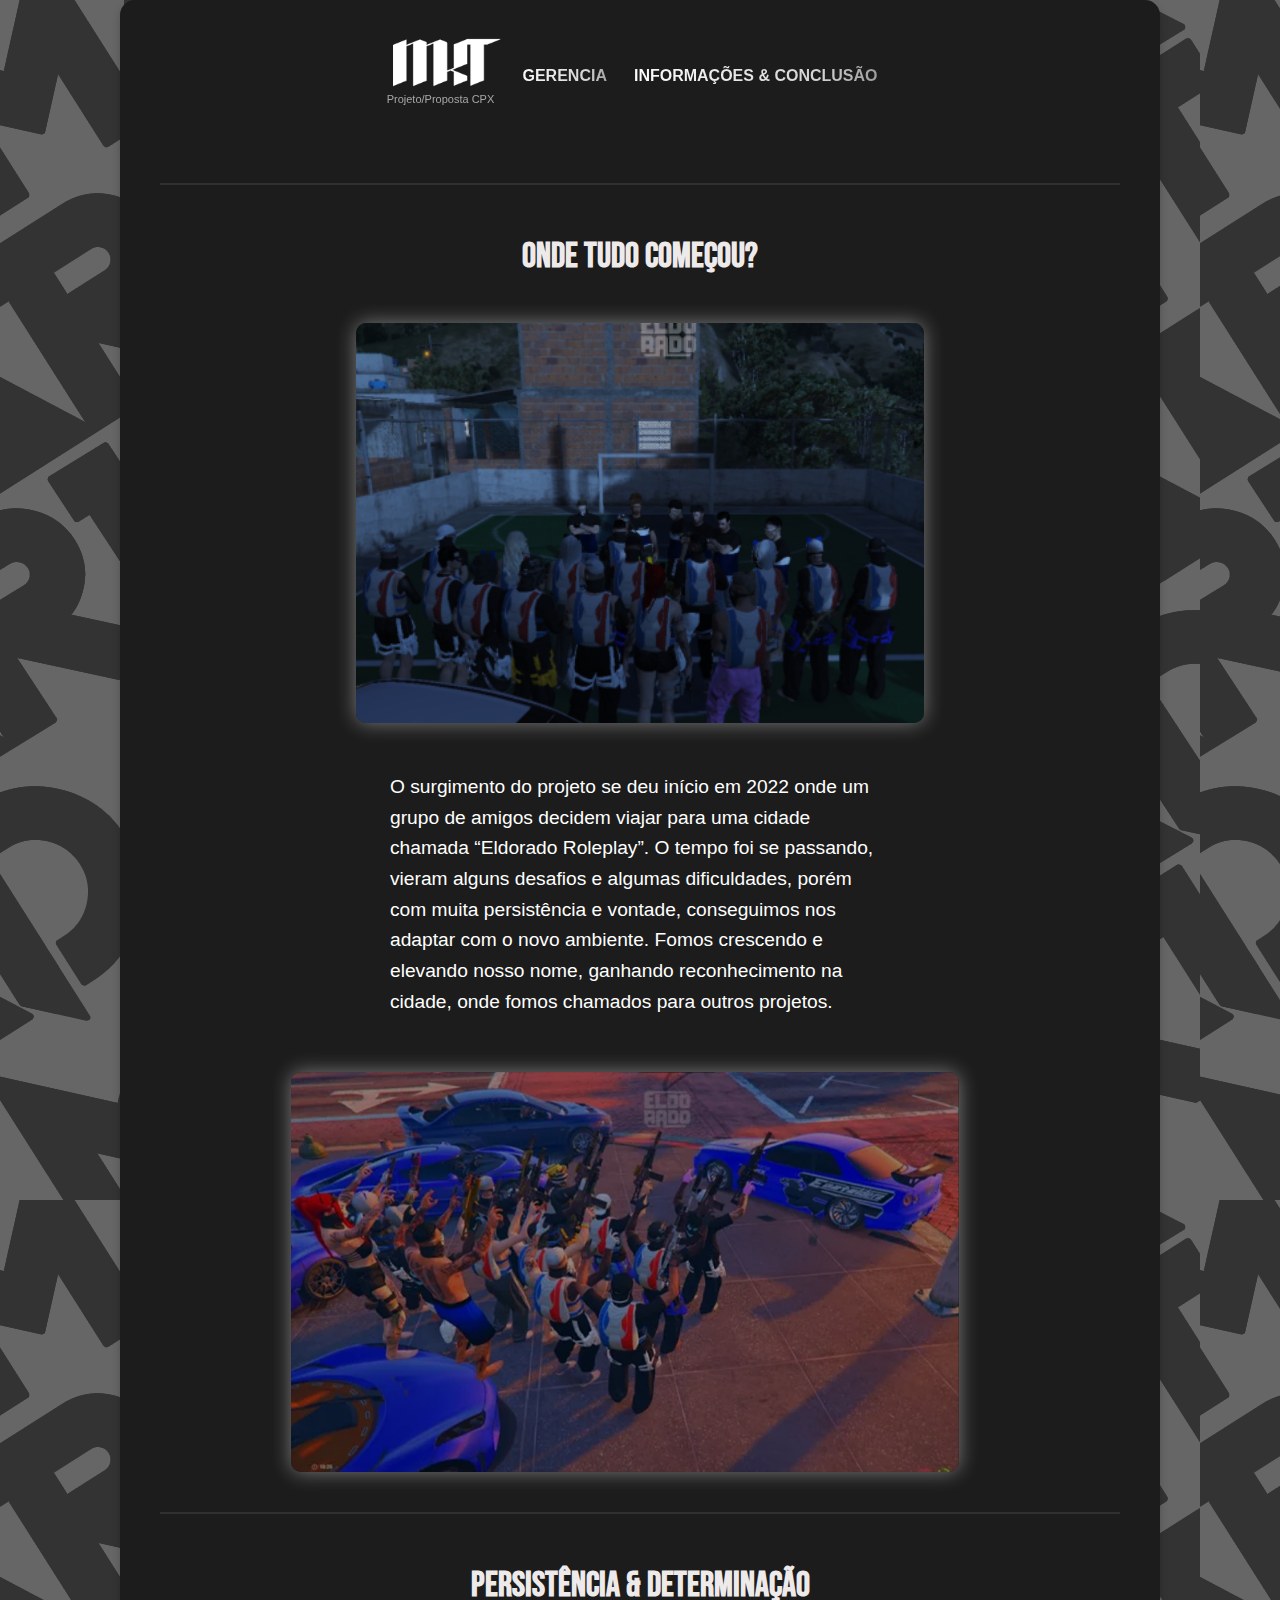
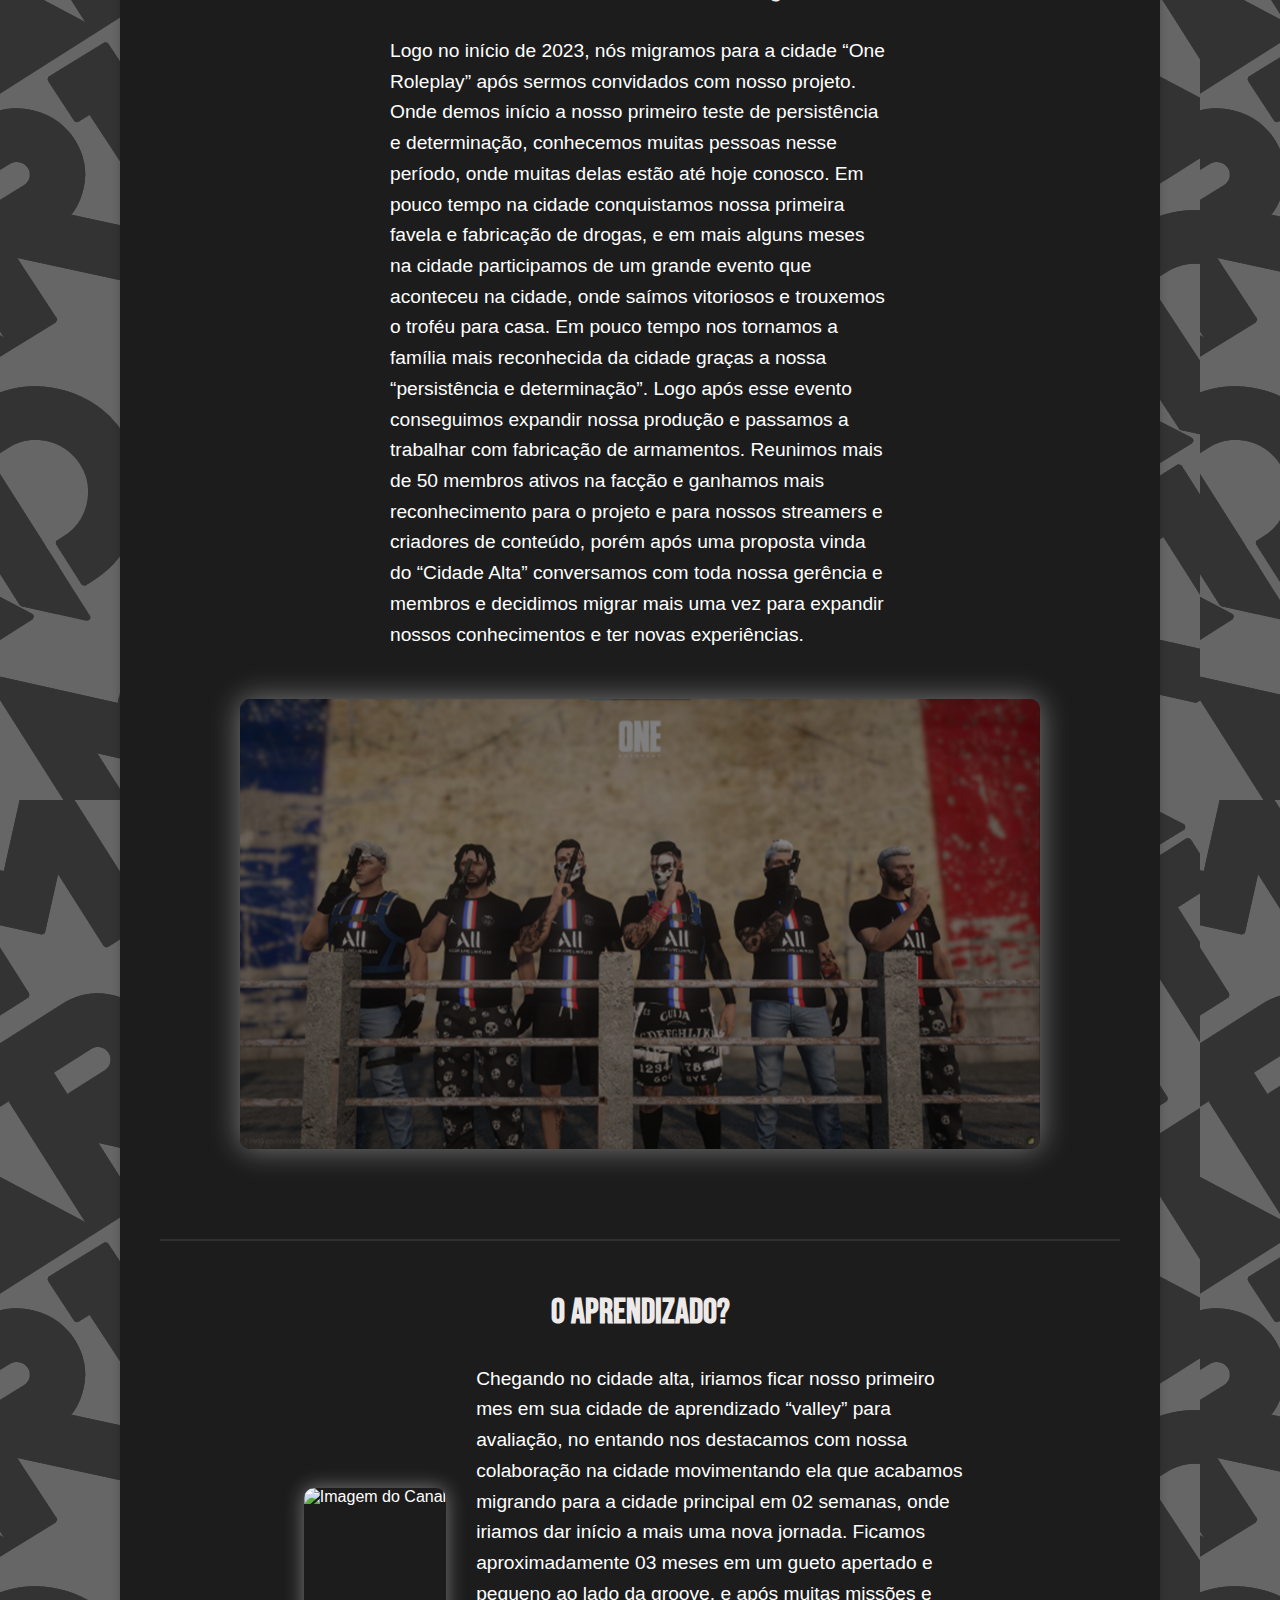
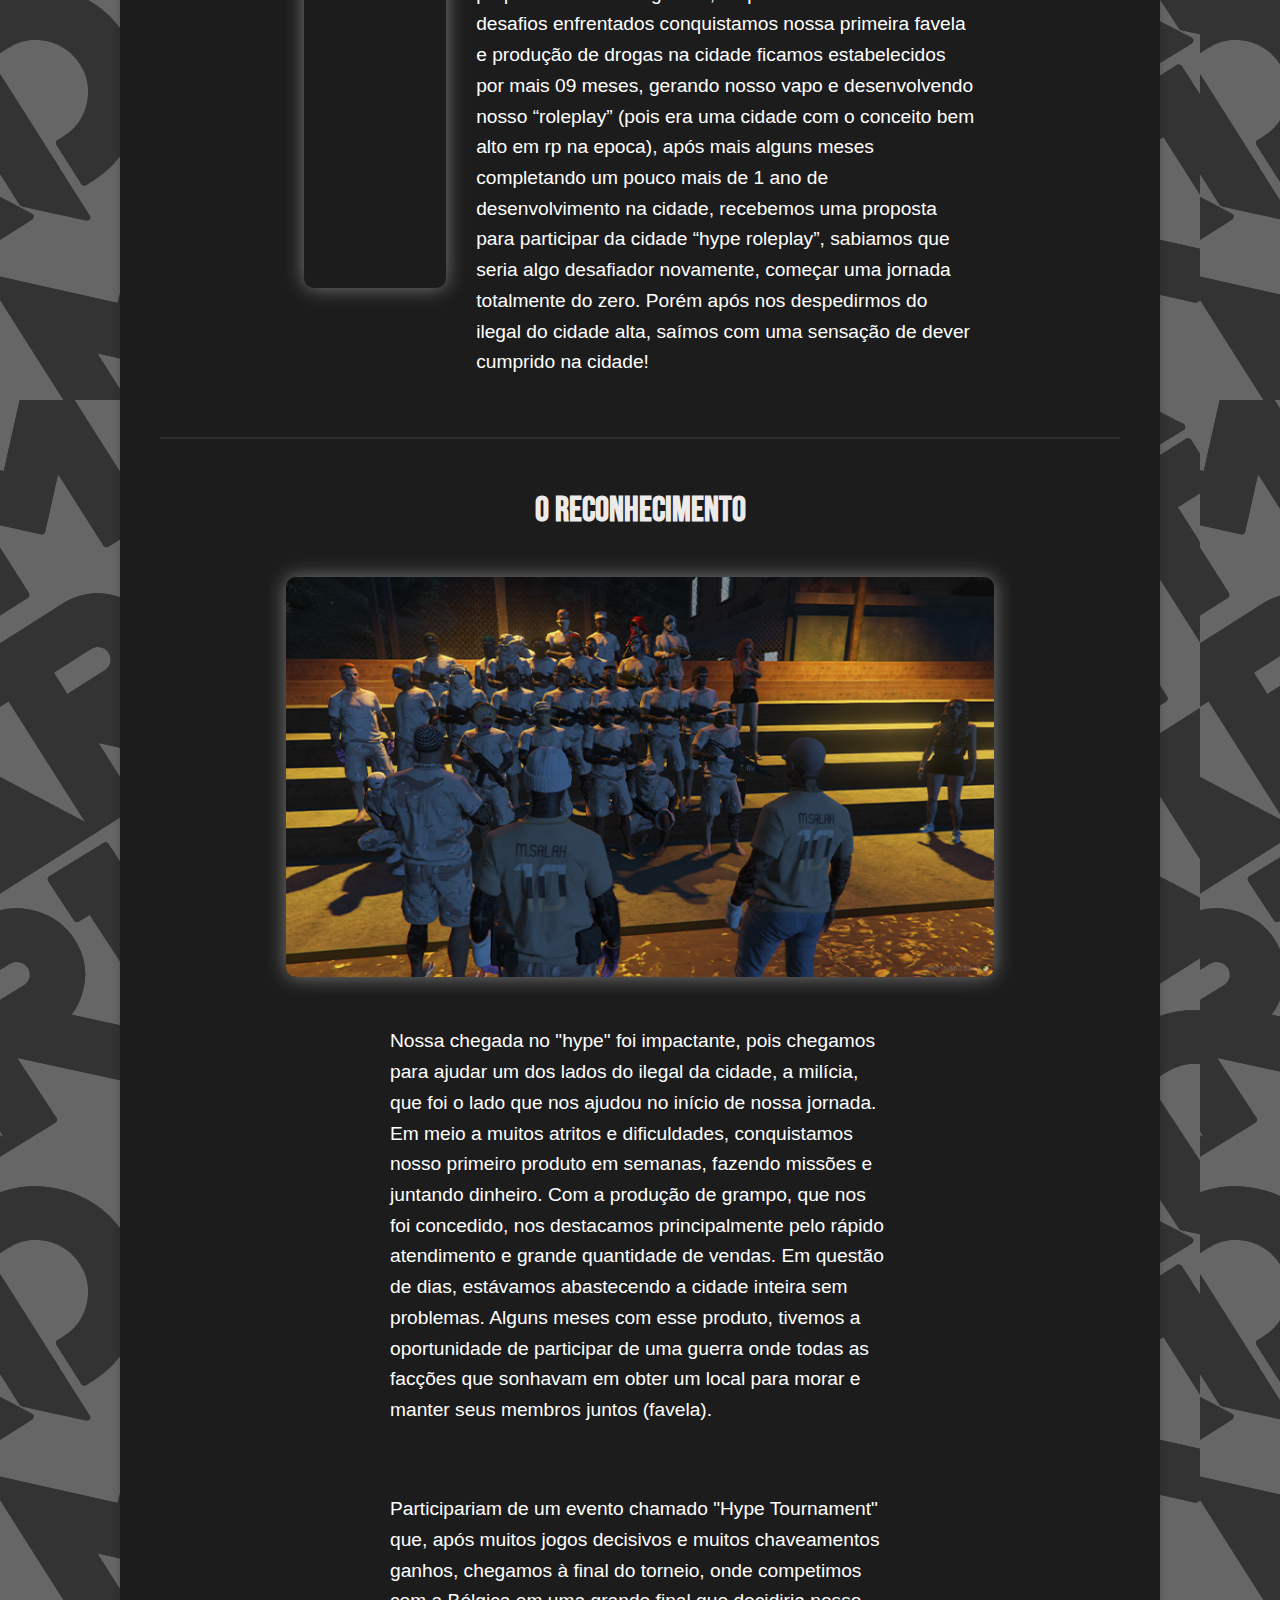
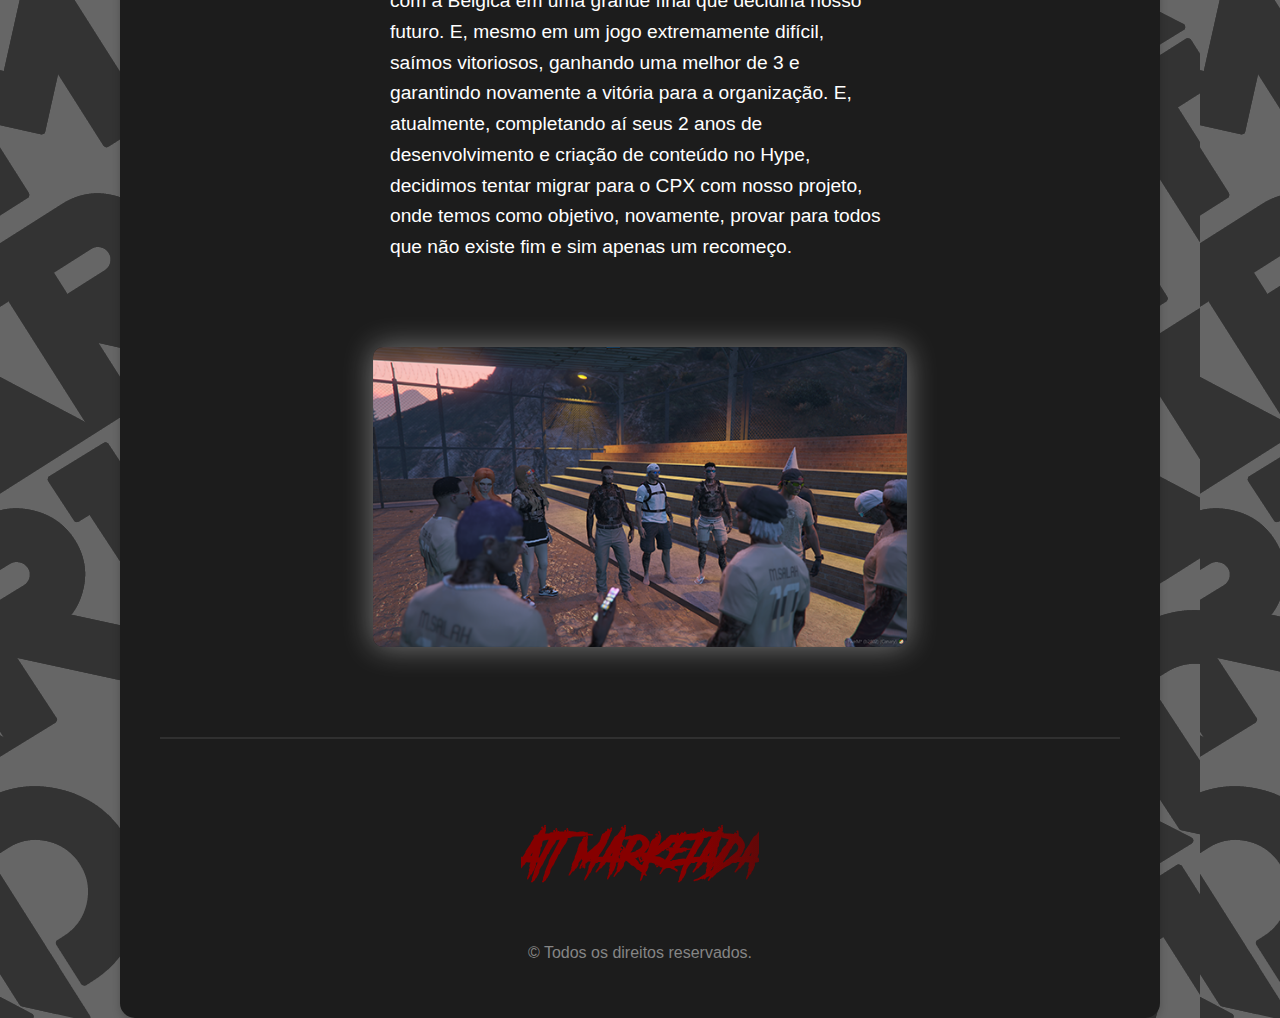
==== index.html @ 7dfb78d1 "Add files via upload" ====
<!DOCTYPE html>
<html lang="pt-br">
<head>
    <meta charset="UTF-8">
    <meta name="viewport" content="width=device-width, initial-scale=1.0">
    <link rel="stylesheet" href="css/principal.css">
    <link rel="stylesheet" href="css/marketada.css">
    <link rel="stylesheet" href="css/new.css">
    <title>Site do Canal</title>
</head>
<body>
    <div class="preloader" id="preloader">
        <img src="IMG/logo.png" alt="Logo do Preloader">
    </div>
    <div class="content-container">
        <!-- Box Centralizada -->
        <div class="content-box">
            <!-- Logo em imagem e Botões -->
            <div class="header">
                <div class="logo">
                    <a href="index.html">
                        <img src="img/logo.png" alt="Logo do Canal">
                    </a>
                    <!-- Descrição abaixo dos botões -->
                    <div class="additional-description">
                        <p>Projeto/Proposta CPX</p>
                    </div>
                </div>
                <div class="button-container">
                    <a href="elenco.html"><button class="button">GERENCIA</button></a>                    
                    <a href="conclusao.html"><button class="button">INFORMAÇÕES & CONCLUSÃO</button></a>
                </div>
            </div>



            <!-- Linha separadora abaixo da última box -->
            <div class="separator-line"></div>

            <h2 class="title" style="font-size: 35px;color: #eeeaea;text-align: center;font-family: beba;font-weight: bold;margin: 10px 10px;">ONDE TUDO COMEÇOU?</h2>

            <!-- Box de Imagem e Descrição (original) -->
            <div class="content">
                <img src="img/eld1.png" alt="Imagem do Canal">
                <div class="description">
                    <p>O surgimento do projeto se deu início em 2022 onde um grupo de amigos decidem viajar para uma cidade chamada “Eldorado Roleplay”. O tempo foi se passando, vieram alguns desafios e algumas dificuldades, porém com muita persistência e vontade, conseguimos nos adaptar com o novo ambiente. Fomos crescendo e elevando nosso nome, ganhando reconhecimento na cidade, onde fomos chamados para outros projetos.</p>
                </div>
            </div>
        <!-- Nova Box abaixo da anterior -->
            <div class="content">
                <img src="img/eld2.png" alt="Nova Imagem">
                <div class="description">
                </div>
            </div>
          

            <!-- Linha separadora abaixo da última box -->
            <div class="separator-line"></div>
            <h2 class="title" style="font-size: 35px;color: #eeeaea;text-align: center;font-family: beba;font-weight: bold;margin: 10px 10px;">PERSISTÊNCIA & DETERMINAÇÃO</h2>
      <!-- Box de Imagem e Descrição (invertida) -->
      <div class="content-invert">
        <div class="description">
            <p>Logo no início de 2023, nós migramos para a cidade “One Roleplay” após sermos convidados com nosso projeto. Onde demos início a nosso primeiro teste de persistência e determinação, conhecemos muitas pessoas nesse período, onde muitas delas estão até hoje conosco. Em pouco tempo na cidade conquistamos nossa primeira favela e fabricação de drogas, e em mais alguns meses na cidade participamos de um grande evento que aconteceu na cidade, onde saímos vitoriosos e trouxemos o troféu para casa. Em pouco tempo nos tornamos a família mais reconhecida da cidade graças a nossa “persistência e determinação”. Logo após esse evento conseguimos expandir nossa produção e passamos a trabalhar com fabricação de armamentos. Reunimos mais de 50 membros ativos na facção e ganhamos mais reconhecimento para o projeto e para nossos streamers e criadores de conteúdo, porém após uma proposta vinda do “Cidade Alta” conversamos com toda nossa gerência e membros e decidimos migrar mais uma vez para expandir nossos conhecimentos e ter novas experiências.</p>
        </div>
        <img src="img/ONE.png" alt="Imagem do Canal">
    </div>
            <!-- Linha separadora abaixo da última box -->
            <div class="separator-line"></div>
            <h2 class="title" style="font-size: 35px;color: #eeeaea;text-align: center;font-family: beba;font-weight: bold;margin: 10px 10px;">O APRENDIZADO?</h2>

            <!-- Box de Imagem e Descrição (original) -->
            <div class="content">
                <img src="img/cda.png" alt="Imagem do Canal">
                <div class="description">
                    <p>Chegando no cidade alta, iriamos ficar nosso primeiro mes em sua cidade de aprendizado “valley” para avaliação, no entando nos destacamos com nossa colaboração na cidade movimentando ela que acabamos migrando para a cidade principal em 02 semanas, onde iriamos dar início a mais uma nova jornada. Ficamos aproximadamente 03 meses em um gueto apertado e pequeno ao lado da groove, e após muitas missões e desafios enfrentados conquistamos nossa primeira favela e produção de drogas na cidade ficamos estabelecidos por mais 09 meses, gerando nosso vapo e desenvolvendo nosso “roleplay” (pois era uma cidade com o conceito bem alto em rp na epoca), após mais alguns meses completando um pouco mais de 1 ano de desenvolvimento na cidade, recebemos uma proposta para participar da cidade “hype roleplay”, sabiamos que seria algo desafiador novamente, começar uma jornada totalmente do zero. Porém após nos despedirmos do ilegal do cidade alta, saímos com uma sensação de dever cumprido na cidade!</p>
                </div>
            </div>

        <!-- Linha separadora abaixo da última box -->
        <div class="separator-line"></div>
        <h2 class="title" style="font-size: 35px;color: #eeeaea;text-align: center;font-family: beba;font-weight: bold;margin: 10px 10px;">O RECONHECIMENTO</h2>

        <!-- Box de Imagem e Descrição (original) -->
        <div class="content">
            <img src="img/hype.png" alt="Imagem do Canal">
            <div class="description">
                <p>Nossa chegada no "hype" foi impactante, pois chegamos para ajudar um dos lados do ilegal da cidade, a milícia, que foi o lado que nos ajudou no início de nossa jornada. Em meio a muitos atritos e dificuldades, conquistamos nosso primeiro produto em semanas, fazendo missões e juntando dinheiro. Com a produção de grampo, que nos foi concedido, nos destacamos principalmente pelo rápido atendimento e grande quantidade de vendas. Em questão de dias, estávamos abastecendo a cidade inteira sem problemas. Alguns meses com esse produto, tivemos a oportunidade de participar de uma guerra onde todas as facções que sonhavam em obter um local para morar e manter seus membros juntos (favela).</p>
            </div>
              <!-- Box de Imagem e Descrição (invertida) -->
              <div class="content-invertido">
                <div class="description">
                    <p>Participariam de um evento chamado "Hype Tournament" que, após muitos jogos decisivos e muitos chaveamentos ganhos, chegamos à final do torneio, onde competimos com a Bélgica em uma grande final que decidiria nosso futuro. E, mesmo em um jogo extremamente difícil, saímos vitoriosos, ganhando uma melhor de 3 e garantindo novamente a vitória para a organização. E, atualmente, completando aí seus 2 anos de desenvolvimento e criação de conteúdo no Hype, decidimos tentar migrar para o CPX com nosso projeto, onde temos como objetivo, novamente, provar para todos que não existe fim e sim apenas um recomeço.</p>
                </div>
                <img src="img/hype2.png" alt="Imagem do Canal">
            </div>
        </div>
          <!-- Linha separadora abaixo da última box -->
          <div class="separator-line"></div>
            <!-- Footer Adicionado -->
            <p class="fonte-diferente">ATT MARKETADA</p>
            <footer>
                <p>&copy; Todos os direitos reservados.</p>
            </footer>
        </div>
    </div>
    <script>
        window.addEventListener('load', function() {
            setTimeout(function() {
                document.getElementById('preloader').classList.add('hidden');
                document.body.style.overflow = 'auto'; // Permite a rolagem normal
            }, 800);
        });
    </script>
    <script>
        window.addEventListener('DOMContentLoaded', () => {
            const userAvatarElement = document.getElementById('user-avatar');
            const userInfo = JSON.parse(localStorage.getItem('userInfo'));
            if (userInfo && userInfo.avatar) {
                userAvatarElement.src = userInfo.avatar;
            } else {
                userAvatarElement.src = 'IMG/logo.png';
            }
        });
    </script>
</body>
</html>
---- css/principal.css ----
.user-icon,body.loading {
    overflow: hidden
}

.preloader,header {
    position: fixed;
    top: 0
}

#background-video,.user-icon img {
    object-fit: cover
}

.center-text,.subtext {
    font-family: Kanit,sans-serif;
    text-transform: uppercase;
    letter-spacing: 2px
}

.discord-link,nav ul li a {
    text-decoration: none;
    color: #fff
}

body {
    font-family: Arial, sans-serif;
    margin: 0;
    padding: 0;
    background-color: #000;
    background-image: url('img/fundo.png'); /* Caminho da imagem */
    background-repeat: repeat; /* Evita repetição da imagem */
    color: #fff;
  }


.preloader {
    left: 0;
    width: 100%;
    height: 100%;
    background: #000;
    display: flex;
    justify-content: center;
    align-items: center;
    z-index: 9999;
    opacity: 1;
    visibility: visible;
    transition: opacity 1.5s ease-out,visibility 0s 1.5s
}

.preloader img {
    width: 120px;
    animation: 2s forwards spin,2s 2s forwards fadeout
}

@keyframes spin {
    0% {
        transform: rotate(0)
    }

    100% {
        transform: rotate(360deg)
    }
}

@keyframes fadeout {
    0% {
        opacity: 1
    }

    100% {
        opacity: 0
    }
}

.preloader.hidden {
    opacity: 0;
    visibility: hidden;
    transition: opacity 1.5s ease-in,visibility 0s 1.5s
}

.conteudo {
    opacity: 0;
    display: none;
    transition: opacity 1.5s ease-in
}

.user-icon,header,nav,nav ul {
    display: flex
}

body.loaded {
    overflow: auto
}

.user-icon {
    width: 35px;
    height: 35px;
    border-radius: 50%;
    background-color: #ccc;
    margin-right: 10px;
    border: 1.5px solid #fff;
    justify-content: center;
    align-items: center
}

.user-icon img,header,nav ul li a:hover::after {
    width: 100%
}

.user-icon img {
    height: 100%;
    border-radius: 50%
}

.logo-item a::after,.user-login::after,.user-login:hover::after {
    content: none
}

header {
    align-items: center;
    padding: 10px 0;
    background: 0 0;
    z-index: 2;
    justify-content: center
}

.header-container {
    display: flex;
    align-items: center;
    width: 100%;
    justify-content: center;
    position: relative
}

.logo-item {
    margin-right: 5px
}

.logo {

    transition: transform .5s
}

.logo:hover {
    transform: rotate(360deg)
}

nav {
    justify-content: center;
    align-items: center;
    flex-grow: 1
}

nav ul {
    list-style-type: none;
    align-items: center;
    margin: 0;
    padding: 0
}

nav ul li {
    margin: 0 15px
}

nav ul li a {
    font-size: 16px;
    font-weight: 700;
    padding: 10px 0;
    position: relative;
    transition: .3s
}

nav ul li a::after {
    content: '';
    position: absolute;
    left: 50%;
    bottom: 0;
    width: 0;
    height: 1px;
    background-color: #fff;
    transition: width .3s;
    transform: translateX(-50%)
}

@media (max-width: 768px) {
    .logo {
        width:35px
    }

    nav ul li a {
        font-size: 14px
    }
}

#background-video,.overlay {
    position: fixed;
    top: 0;
    left: 0;
    width: 100%;
    height: 100%;
    z-index: -1
}

.text-container,nav ul li a.deluxe-opt {
    background: linear-gradient(90deg,#fff 0,#d3d3d3 25%,#181818 50%,#c7c7c7 75%,#292929 100%);
    background-size: 300% 300%;
    background-clip: text;
    -webkit-text-fill-color: transparent;
    animation: 5s linear infinite rgbAnimation
}

@keyframes rgbAnimation {
    0%,100% {
        background-position: 0 0
    }

    50% {
        background-position: 100% 100%
    }
}

.overlay {
    background: rgba(0,0,0,.6)
}

.text-container {
    position: absolute;
    top: 50%;
    left: 50%;
    transform: translate(-50%,-50%);
    z-index: 1;
    text-align: center
}

.center-text {
    font-size: 90px;
    letter-spacing: -8px;
    color: #fff;
    margin: 0
}

.subtext {
    font-size: 25px;
    color: #fff;
    margin-top: 10px;
    font-weight: 700
}

.discord-link {
    transition: color .3s
}

.discord-link i {
    margin-right: -5px;
    margin-top: -3px;
    font-size: 25px;
    vertical-align: middle
}

::-webkit-scrollbar {
    display: none
}

@keyframes gradientAnimation {
    0%,100% {
        background-position: 0 50%
    }

    50% {
        background-position: 100% 50%
    }
}
body {
    font-family: Arial, sans-serif;
    margin: 0;
    padding: 0;
    background-color: #000;
    background-image: url('img/fundo.png'); /* Caminho da imagem */
    background-repeat: repeat; /* Evita repetição da imagem */
    color: #fff;
  }
  .container {
    width: 80%;
    margin: 0 auto;
    padding: 20px;
    background-color: #1c1c1c;
    border-radius: 8px;
    box-shadow: 0 0 10px rgba(0, 0, 0, 0.1);
  }

  .header {
    text-align: center;
    margin-bottom: 30px;
  }

  .header h1 {
    font-size: 36px;
    margin: 0;
  }

  @font-face {
    font-family: grafiti;
    src: url(txt/Hesorder.ttf) format('truetype');
    
  }
  @font-face {
    font-family: papodez;
    src: url(txt/Another\ Danger\ Slanted\ -\ Demo.ttf) format('truetype');
    
  }

  .history {
    text-align: center;
    margin-bottom: 40px;
  }
  .history h2:hover{
transform:scale(1.1)
}

  .history h2 {
    font-family:beba;
    font-size: 40px;
    color: #fff;

  }

  .history p {
    font-size: 18px;
    line-height: 1.6;
    max-width: 800px;
    margin: 20px auto;
    color: #ccc;
  }
.historyU {

text-align: center;
margin-bottom: 40px;
}

.historyU h2 {
font-size: 40px;
font-family: beba;
color: #fff;
}

.historyU p {
font-size: 18px;
line-height: 1.6;
max-width: 800px;
margin: 20px auto;
color: #ccc;
}
  .team {
    display: flex;
    flex-wrap: wrap;
    justify-content: center;
  }

  .team-member {
    margin: 40px;
    margin-top: -20px;
    width: 250px;
    text-align: center;
    background-color: #ffffff;
    padding: 15px;
    box-shadow: 0 0 10px rgba(0, 0, 0, 0.3);
    transform: rotate(356deg);
    overflow: hidden;
    border-radius: 8px;
  }
  .team-member:hover{
    transform:scale(1.1)
  }

  .team-member .image-wrapper {
    position: relative;
    width: 100%;
    margin-bottom: 15px;
    overflow: hidden;
  }

  .team-member img {
    width: 100%;
    height: auto;
    box-shadow: 0 0 15px rgba(0, 0, 0, 0.6);
  }

  .team-member h3, .team-member p, .team-member .specialty {
    font-size: 16px;
    color: #bb0000;
    margin: 0;
    text-transform: uppercase;
    letter-spacing: 1px;
    word-wrap: break-word;
  }


  .team-member h3 {
    font-size: 22px;
    margin-bottom: 10px;
  }

  .team-member p {
    font-size: 14px;
    color: #161616;
    margin: 10px 0;
  }

  .team-member .specialty {
    margin-top: 10px;
    font-size: 14px;
    color: #1f1f1f;
  }
  @keyframes gradientMove {
0% {
  background-position: -100%;
}
100% {
  background-position: 100%;
}
}

  .texto-gradiente {
    font-family: beba;
    font-size: 40px;
    text-align: center;
    font-weight: bold;
    background: linear-gradient(90deg,#860000 0,#860000 25%,#181818 50%,#860000 75%,#292929 100%);
background-size: 300% 300%;
background-clip: text;
-webkit-text-fill-color: transparent;
animation: 10s linear infinite rgbAnimation
}

@keyframes rgbAnimation {
0%,100% {
    background-position: 0 0
}

50% {
    background-position: 100% 100%
}
}
.fonte-diferente {
font-family: papodez;
text-align: center;
font-size: 40px;
font-weight: bold;
    background: linear-gradient(90deg,#860000 0,#860000 25%,#181818 50%,#860000 75%,#292929 100%);
background-size: 300% 300%;
background-clip: text;
-webkit-text-fill-color: transparent;
animation: 10s linear infinite rgbAnimation

}
footer {
text-align: center;
color: rgb(133, 133, 133);
}

footer a {
color: #FFD700;
text-decoration: none;
}

footer a:hover {
text-decoration: underline;
}

.logo-item {
margin-right: 5px
}

.logo {

transform:scale(1.1)
}

.logo:hover {
transform: rotate(360deg)
}
---- css/marketada.css ----
body {
    font-family: Arial, sans-serif;
    margin: 0;
    padding: 0;
    background-color: #000;
    background-image: url('img/fundo.png'); /* Caminho da imagem */
    background-repeat: repeat; /* Evita repetição da imagem */
    color: #fff;
  }


  .box1 .title{
    font-size: 35px;
    color: #eeeaea;
    text-align: center;
    font-family: beba;
    font-weight: bold;
  }

  .box1 {
    padding: 5px 20px; /* Espaçamento interno ao redor do texto */
    border-radius: 10px; /* Borda arredondada (opcional) */
    font-size: 18px; /* Tamanho da fonte */
    color: #f3f3f3; /* Cor do texto */
    text-align: center;
    margin-bottom: 40px;
  }

  /* .white-box1{
    display: flex;
    align-items: center;
    justify-content: space-between;
  }

  .esquerda{
    text-align: left;
    font-family:beba;
    font-size: 25px;
    color: #333;
  }
  .direita, .img-eldorado{
    width: auto;
    height: auto;
    border-radius: 15px;
    text-align: right;
  } */

  .white-box1 {
    display: flex;               /* Ativa o Flexbox */
    justify-content: space-between; /* Distribui as colunas igualmente */
    align-items: center;         /* Alinha o conteúdo verticalmente no centro */
    margin-top: 20px;
  }

  .white-box1 > div {
    width: 48%; /* Cada parte ocupará 50% da largura do container */
    padding: 20px;
  }

  .esquerda {
    text-align: start;
    font-family:beba;
    font-size: 35px;
    color: #ffffff;
  }

  .direita {
    border-radius: 10px;
    margin-right: -55px;
  }

  .img-eldorado1, .img-eldorado2{
    width: 75%; /* Faz com que a imagem ocupe toda a largura da coluna direita */
    height: auto;
  }

  .esquerda {
    border-radius: 10px;
    margin-right: -55px;
  }

  .img-esquerda1, .img-esquerda2{
    width: 75%; /* Faz com que a imagem ocupe toda a largura da coluna direita */
    height: auto;
  }
    

  .container {
    width: 80%;
    margin: 0 auto;
    padding: 20px;
    background-color: #1c1c1c;
    border-radius: 8px;
    box-shadow: 0 0 10px rgba(0, 0, 0, 0.1);
  }

  .header {
    text-align: center;
    margin-bottom: 30px;
  }


  .header h1 {
    font-size: 36px;
    margin: 0;
  }
  @font-face {
    font-family: grafiti;
    src: url(txt/Hesorder.ttf) format('truetype');
    
  }
  @font-face {
    font-family: head;
    src: url(txt/grafiti.ttf) format('truetype');
    
  }


  .history {
    text-align: center;
    margin-bottom: 40px;
  }

  .history h2 {
    font-family:beba;
    font-size: 40px;
    color: #fff;
  }

  .history p {
    font-size: 18px;
    line-height: 1.6;
    max-width: 800px;
    margin: 20px auto;
    color: #ccc;
  }
.historyU {

text-align: center;
margin-bottom: 40px;
}

.historyU h2 {
font-size: 40px;
font-family: beba;
color: #fff;
}

.historyU p {
font-size: 18px;
line-height: 1.6;
max-width: 800px;
margin: 20px auto;
color: #ccc;
}
  .team {
    display: flex;
    flex-wrap: wrap;
    justify-content: center;
  }

  .team-member {
    margin: 40px;
    margin-top: -20px;
    width: 250px;
    text-align: center;
    background-color: #ffffff;
    padding: 15px;
    box-shadow: 0 0 10px rgba(0, 0, 0, 0.3);
    transform: rotate(356deg);
    overflow: hidden;
    border-radius: 8px;
  }
  .team-member:hover{
    transform:scale(1.1)
  }

  .team-member .image-wrapper {
    position: relative;
    width: 100%;
    margin-bottom: 15px;
    overflow: hidden;
  }

  .team-member img {
    width: 100%;
    height: auto;
    box-shadow: 0 0 15px rgba(0, 0, 0, 0.6);
  }

  .team-member h3, .team-member p, .team-member .specialty {
    font-size: 16px;
    color: #bb0000;
    margin: 0;
    text-transform: uppercase;
    letter-spacing: 1px;
    word-wrap: break-word;
  }


  .team-member h3 {
    font-size: 22px;
    margin-bottom: 10px;
  }

  .team-member p {
    font-size: 14px;
    color: #161616;
    margin: 10px 0;
  }

  .team-member .specialty {
    margin-top: 10px;
    font-size: 14px;
    color: #1f1f1f;
  }
  @keyframes gradientMove {
0% {
  background-position: -100%;
}
100% {
  background-position: 100%;
}
}

  .texto-gradiente {
    font-family: beba;
    font-size: 40px;
    text-align: center;
    font-weight: bold;
    background: linear-gradient(90deg,#860000 0,#860000 25%,#181818 50%,#860000 75%,#292929 100%);
background-size: 300% 300%;
background-clip: text;
-webkit-text-fill-color: transparent;
animation: 10s linear infinite rgbAnimation
}

@keyframes rgbAnimation {
0%,100% {
    background-position: 0 0
}

50% {
    background-position: 100% 100%
}
}

.preloader,header {
  position: fixed;
  top: 0
}
.preloader {
  left: 0;
  width: 100%;
  height: 100%;
  background: #000;
  display: flex;
  justify-content: center;
  align-items: center;
  z-index: 9999;
  opacity: 1;
  visibility: visible;
  transition: opacity 1.5s ease-out,visibility 0s 1.5s
}

.preloader img {
  width: 120px;
  animation: 2s forwards spin,2s 2s forwards fadeout
}

@keyframes spin {
  0% {
      transform: rotate(0)
  }

  100% {
      transform: rotate(360deg)
  }
}

@keyframes fadeout {
  0% {
      opacity: 1
  }

  100% {
      opacity: 0
  }
}

.preloader.hidden {
  opacity: 0;
  visibility: hidden;
  transition: opacity 1.5s ease-in,visibility 0s 1.5s
}
---- css/new.css ----
/* Resetando estilos padrões */
       body, html {
        margin: 0;
        padding: 0;
        font-family: Arial, sans-serif;
        background-image: url(img/fundo.png);
        color: white;
        min-height: 100vh;
        display: flex;
        align-items: center;
        justify-content: center;
        width: 100%;
    }

    /* Container principal que define o fundo cinza */
    .content-container {
        background-image: url(/img/fundo.png);
        width: 100%;
        min-height: 100vh; /* Garante que ocupe toda a altura da tela */
        display: flex;
        align-items: center;
        justify-content: center;
        box-sizing: border-box;
    }

    /* Box centralizada com conteúdo */
    .content-box {
        background-color: #1c1c1c; /* Cor de fundo da box */
        padding: 40px;
        border-radius: 15px;
        box-shadow: 0 4px 8px rgba(0, 0, 0, 0.2); /* Sombra suave */
        width: 75%; /* Flexível */
        display: flex;
        flex-direction: column;
        align-items: center;
        justify-content: flex-start;
    }

    /* Logo em imagem */
    .logo img {
        width: 100px; /* Tamanho ajustado conforme necessário */
        height: auto;
    }

    /* Centralizando logo e botões */
    .header {
        display: flex;
        justify-content: center;
        align-items: center;
        gap: 20px;
        margin-bottom: 30px;
        width: 100%;
    }

    /* Estilo dos botões */
    .button-container {
        display: flex;
        gap: 15px; /* Menor espaçamento entre os botões */
    }

    .button {
        background-color: #e74c3c;
        border: none;
        font-size: 1rem; /* Tamanho da fonte reduzido */
        font-weight: bold;
        color: white;
        text-transform: uppercase;
        cursor: pointer;
        transition: transform 0.3s ease, background-color 0.3s ease;
        background: linear-gradient(90deg,#fff 0,#d3d3d3 25%,#181818 50%,#c7c7c7 75%,#292929 100%);
        background-size: 300% 300%;
        background-clip: text;
        -webkit-text-fill-color: transparent;
        animation: 5s linear infinite rgbAnimation
    }

    .button:hover {
        background-color: #c0392b;
        transform: scale(1.1);
    }

    /* Box de imagem */
    .content {
        display: flex;
        align-items: center;
        gap: 30px;
        justify-content: center;
        width: 100%;
        flex-wrap: wrap; /* Permite que os elementos se ajustem em telas menores */
        box-sizing: border-box;
    }

    .content img {
        height: 400px;
        object-fit: cover;
        border-radius: 10px;
    }

.content img {
    box-shadow: 0 0 5px #ffffff00, 0 0 5px #ffffff00, 0 0 20px #ffffff6b;
    margin-top: 35px;
    height: 400px;
    object-fit: cover;
    border-radius: 10px;
}

    /* Descrição do canal */
    .description {
        font-size: 1.2rem;
        line-height: 1.6;
        max-width: 500px;
    }

    /* Nova seção invertida: imagem à direita e descrição à esquerda */
    .content-invert {
        display: flex;
        align-items: center;
        gap: 30px;
        justify-content: center;
        max-width: 100%;
        margin-bottom: 50px;
        flex-wrap: wrap; /* Permite que os elementos se ajustem em telas menores */
        box-sizing: border-box;
    }

    .content-invert img {
        box-shadow: 0 0 5px #ffffff00, 0 0 5px #ffffff00, 0 0 30px #ffffff6b;
        height: 450px;
        object-fit: cover;
        border-radius: 10px;
    }

    .content-invert .description {
        font-size: 1.2rem;
        line-height: 1.6;
        max-width: 500px;
    }

/* Nova seção invertida: imagem à direita e descrição à esquerda */
.content-invertido {
    display: flex;
    align-items: center;
    gap: 30px;
    justify-content: center;
    max-width: 100%;
    margin-bottom: 50px;
    flex-wrap: wrap; /* Permite que os elementos se ajustem em telas menores */
    box-sizing: border-box;
}

.content-invertido img {
    box-shadow: 0 0 5px #ffffff00, 0 0 5px #ffffff00, 0 0 30px #ffffff6b;
    height: 300px;
    object-fit: cover;
    border-radius: 10px;
}

.content-invertido .description {
    font-size: 1.2rem;
    line-height: 1.6;
    max-width: 500px;
}
    /* Texto abaixo da última box */
    .footer-text {
        font-size: 1.5rem;
        color: white;
        text-align: center;
        margin-top: 30px;
    }

    /* Linha abaixo da última box (quebra de linha) */
    .separator-line {
        width: 100%;
        border-bottom: 2px solid #303030; /* Cor da linha */
        margin: 40px 0; /* Espaçamento ao redor */
    }

    /* Descrição abaixo dos botões */
    .additional-description {
        font-size: 10px;
        color: rgb(167, 167, 167);
        text-align: center;
        margin-left: -10px;
        margin-top: -10px;
    }

    /* Descrição de "MARKETADA" */
    .marketada {
        font-size: 1.5rem;
        font-weight: bold;
        color: #e74c3c;
        text-align: center;
        margin-top: 10px;
    }
    @font-face {
      font-family: beba;
      src: url(txt/BebasNeue-Regular.ttf) format('truetype');
      
    }


.team-member .specialty {
margin-top: 10px;
font-size: 14px;
color: #1f1f1f;
}
@keyframes gradientMove {
0% {
background-position: -100%;
}
100% {
background-position: 100%;
}
}

.texto-gradiente {
font-family: beba;
font-size: 40px;
text-align: center;
font-weight: bold;
background: linear-gradient(90deg,#860000 0,#860000 25%,#181818 50%,#860000 75%,#292929 100%);
background-size: 300% 300%;
background-clip: text;
-webkit-text-fill-color: transparent;
animation: 10s linear infinite rgbAnimation
}

@keyframes rgbAnimation {
0%,100% {
background-position: 0 0
}

50% {
background-position: 100% 100%
}
}
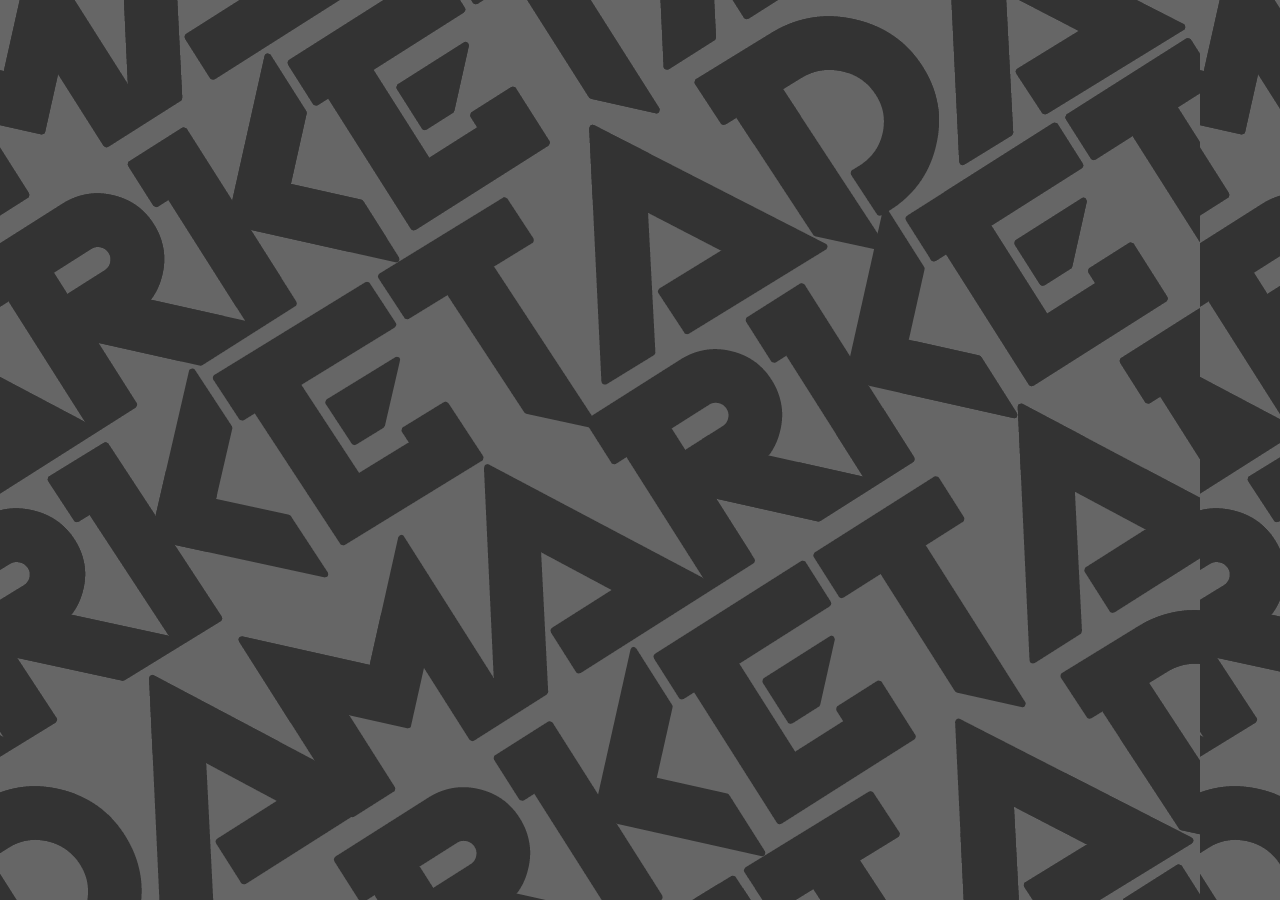
==== commit 992d88a4: "Update index.html" ====
--- a/index.html
+++ b/index.html
@@ -6,11 +6,11 @@
     <link rel="stylesheet" href="css/principal.css">
     <link rel="stylesheet" href="css/marketada.css">
     <link rel="stylesheet" href="css/new.css">
-    <title>Site do Canal</title>
+    <title>Projeto - MARKETADA/title>
 </head>
 <body>
     <div class="preloader" id="preloader">
-        <img src="IMG/logo.png" alt="Logo do Preloader">
+        <img src="img/logo.png" alt="Logo do Preloader">
     </div>
     <div class="content-container">
         <!-- Box Centralizada -->
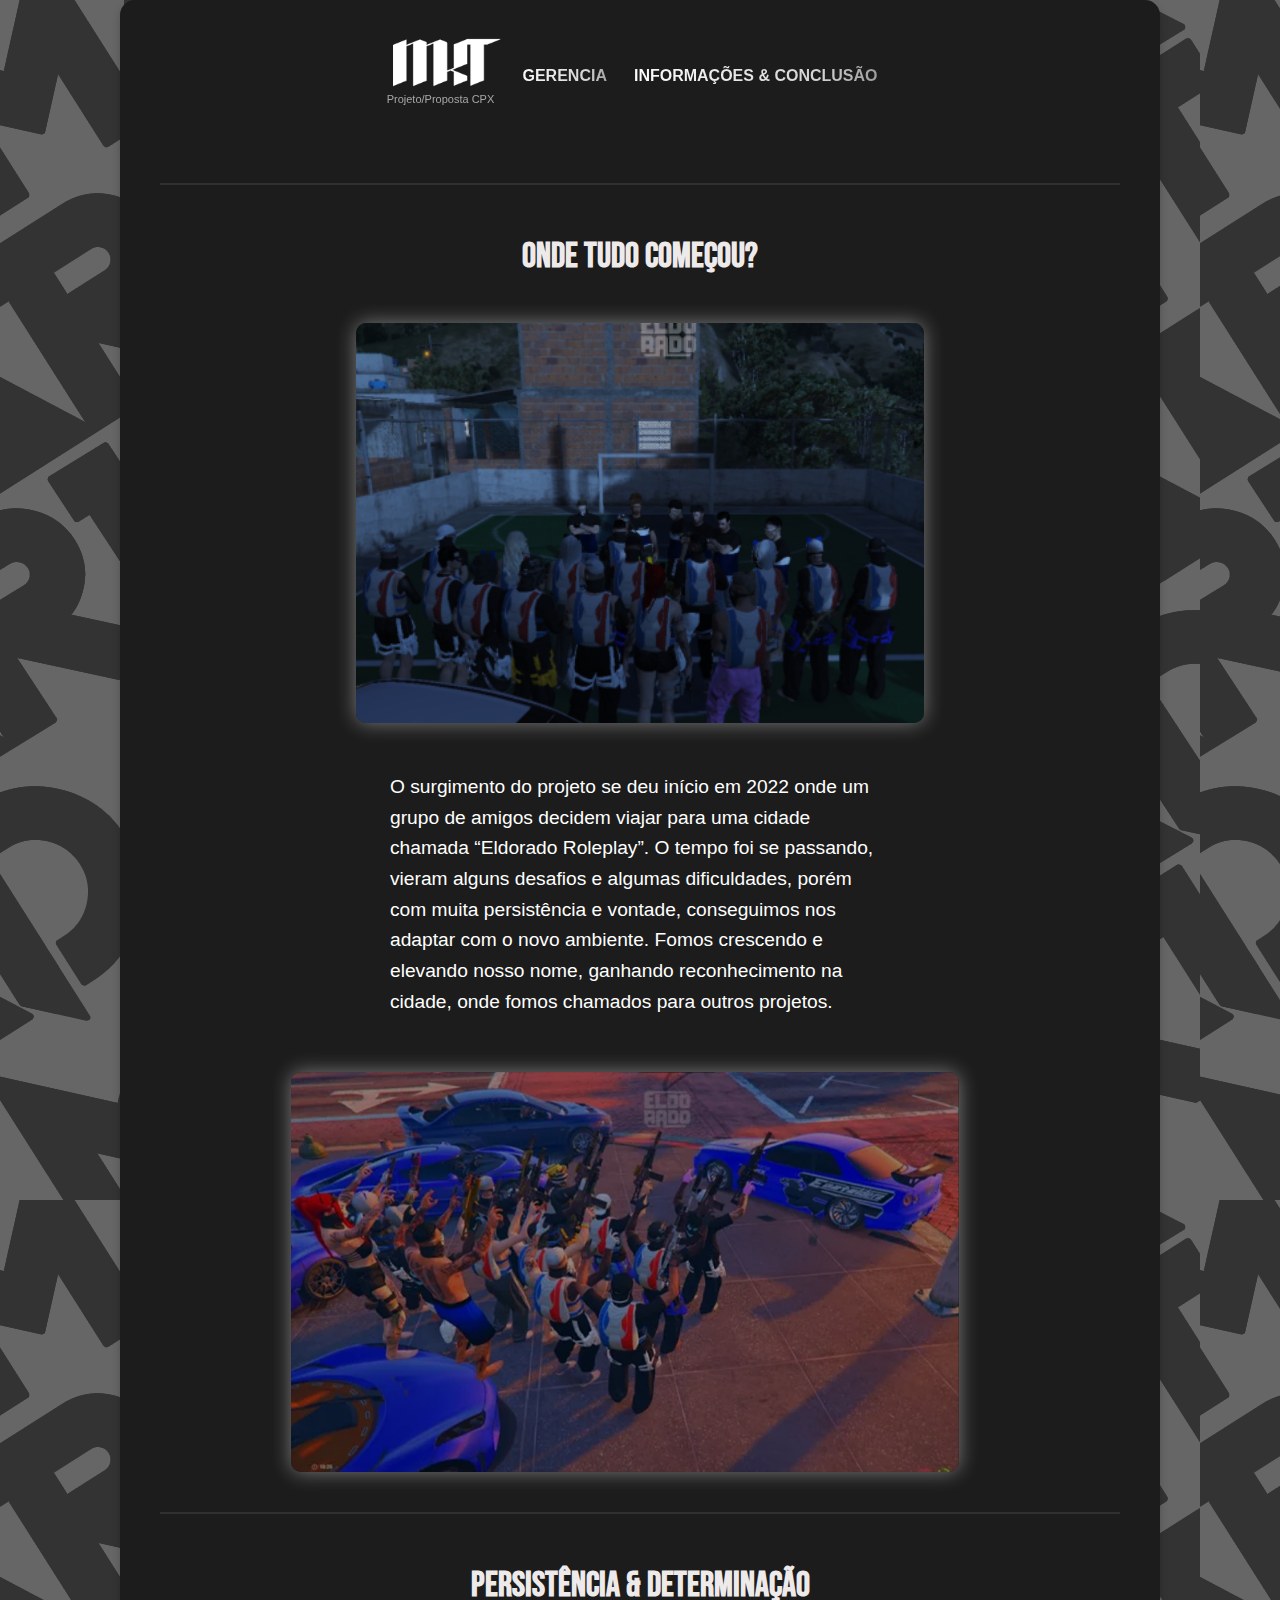
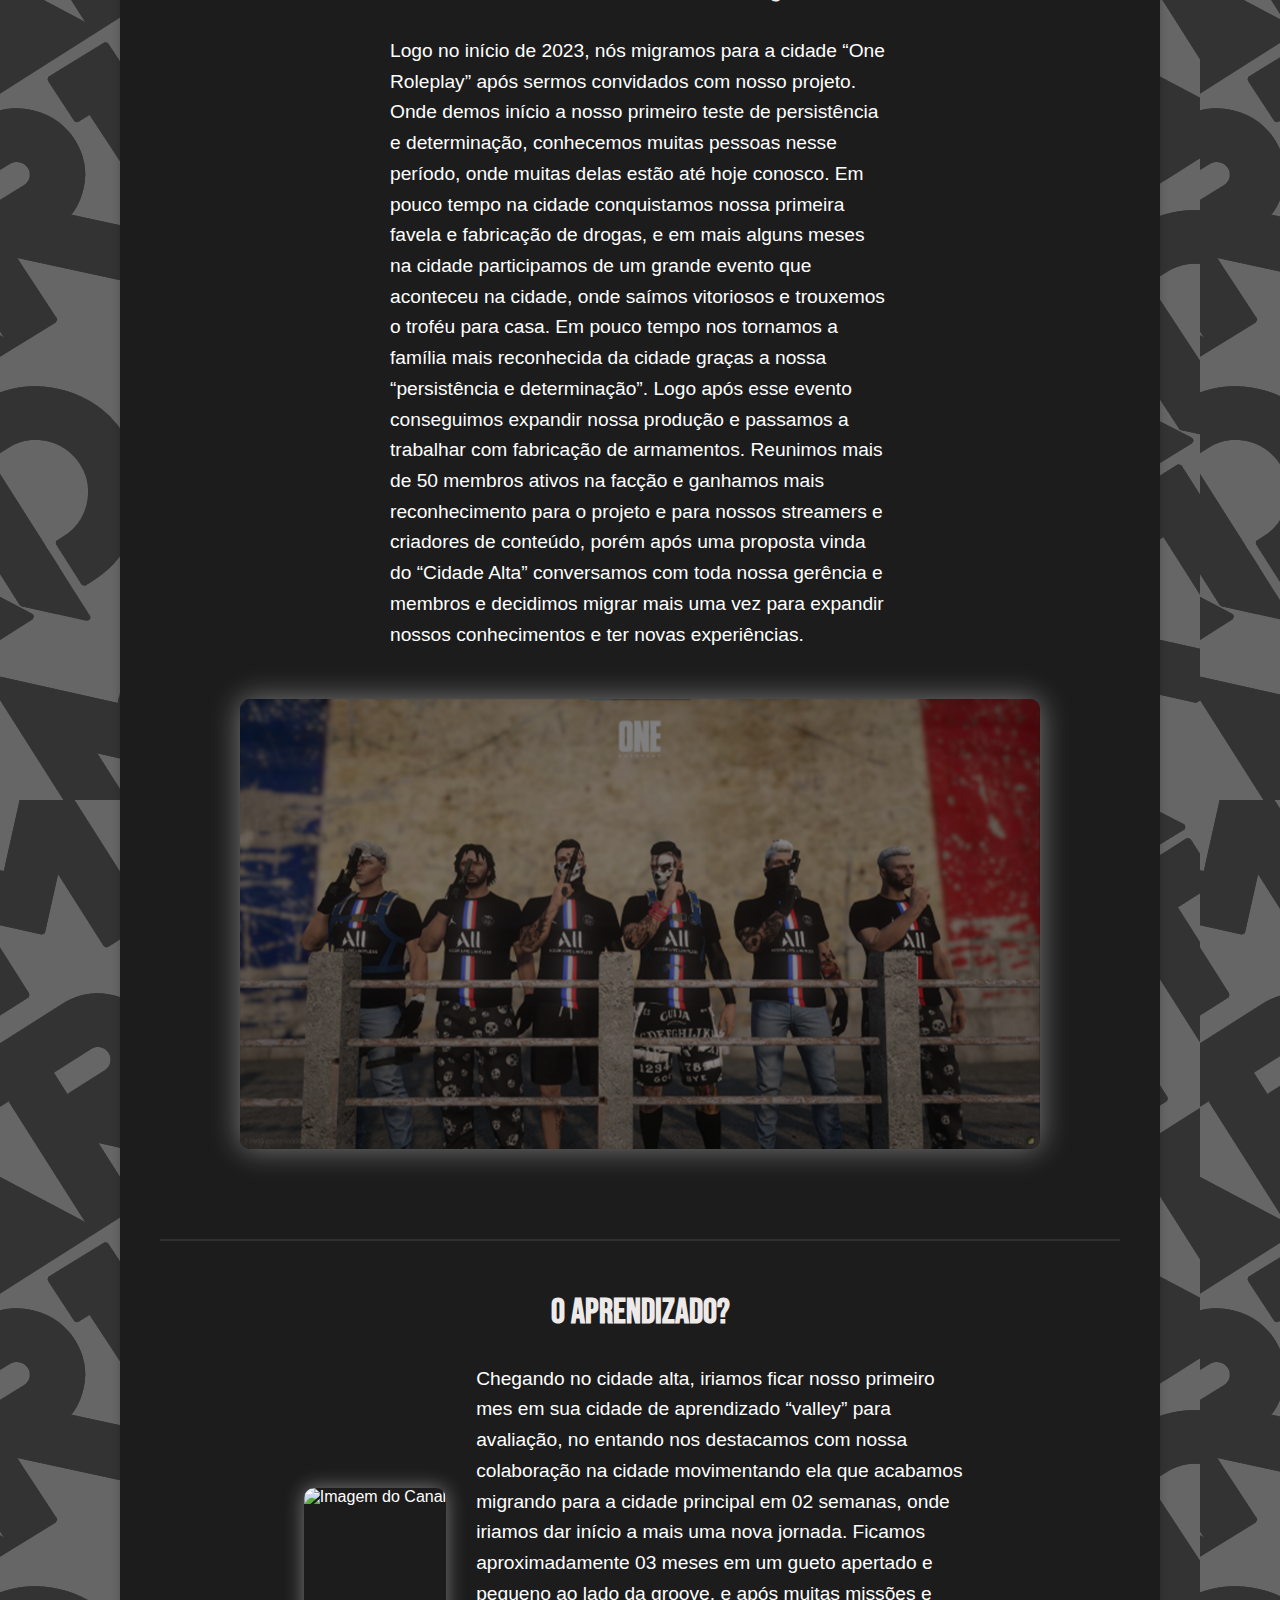
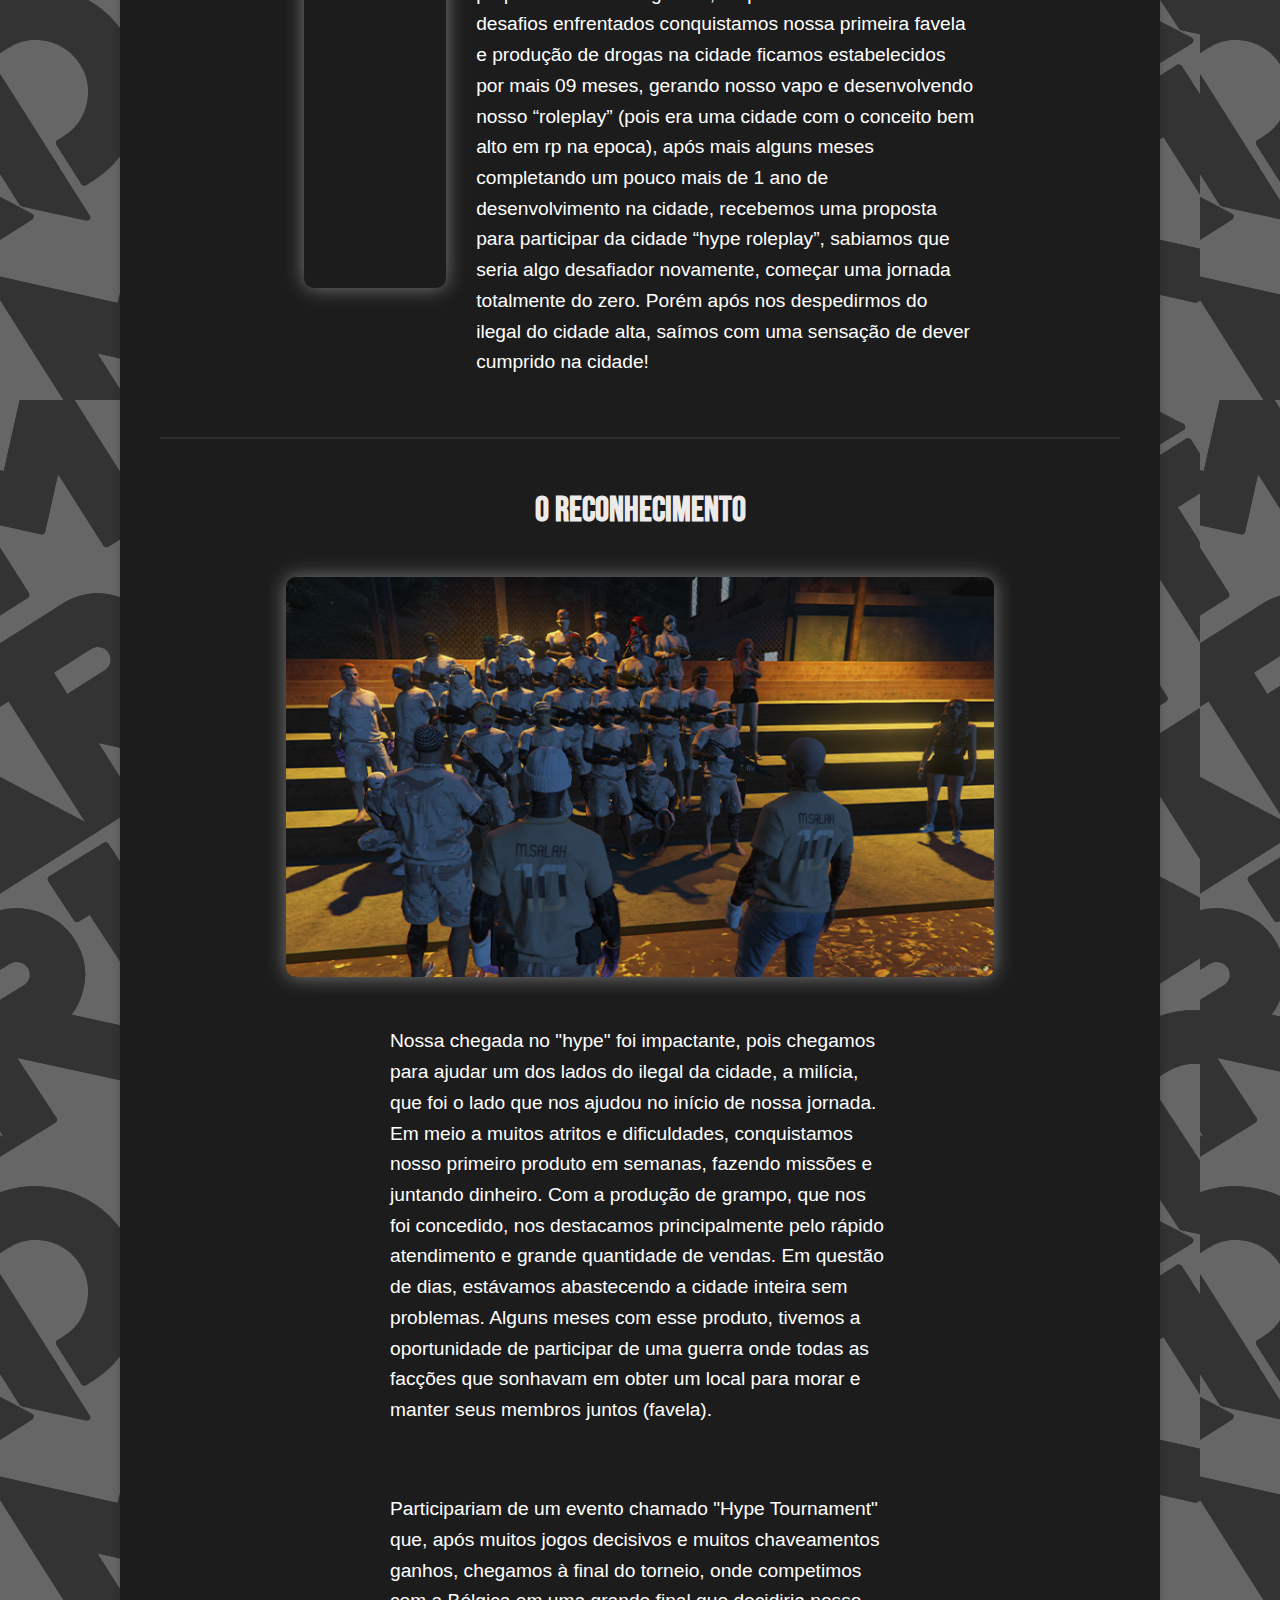
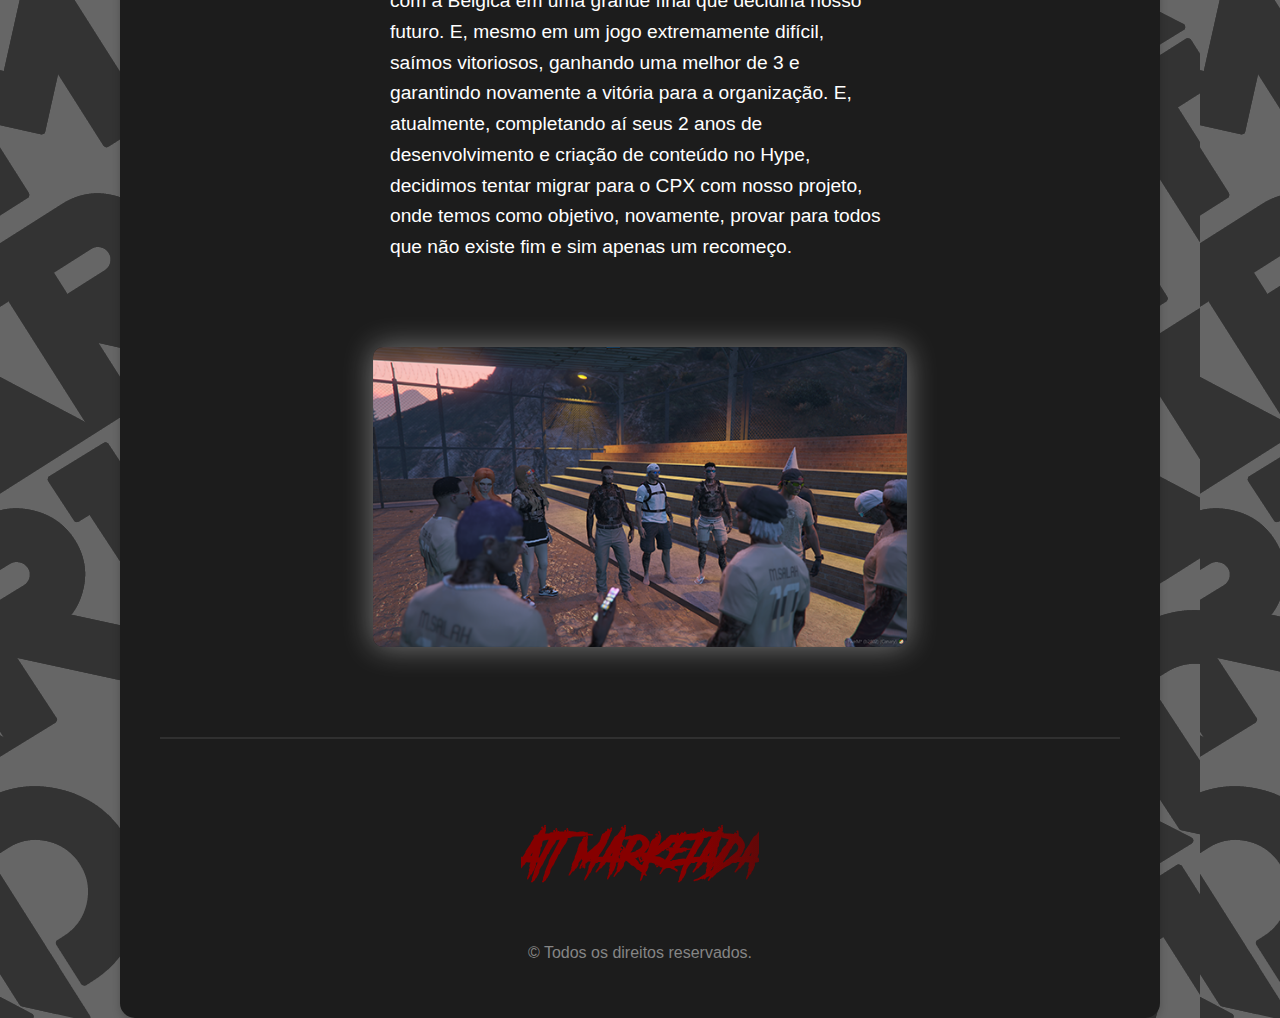
==== commit 9a666468: "Update index.html" ====
--- a/index.html
+++ b/index.html
@@ -6,7 +6,7 @@
     <link rel="stylesheet" href="css/principal.css">
     <link rel="stylesheet" href="css/marketada.css">
     <link rel="stylesheet" href="css/new.css">
-    <title>Projeto - MARKETADA/title>
+    <title>Projeto - MARKETADA</title>
 </head>
 <body>
     <div class="preloader" id="preloader">
